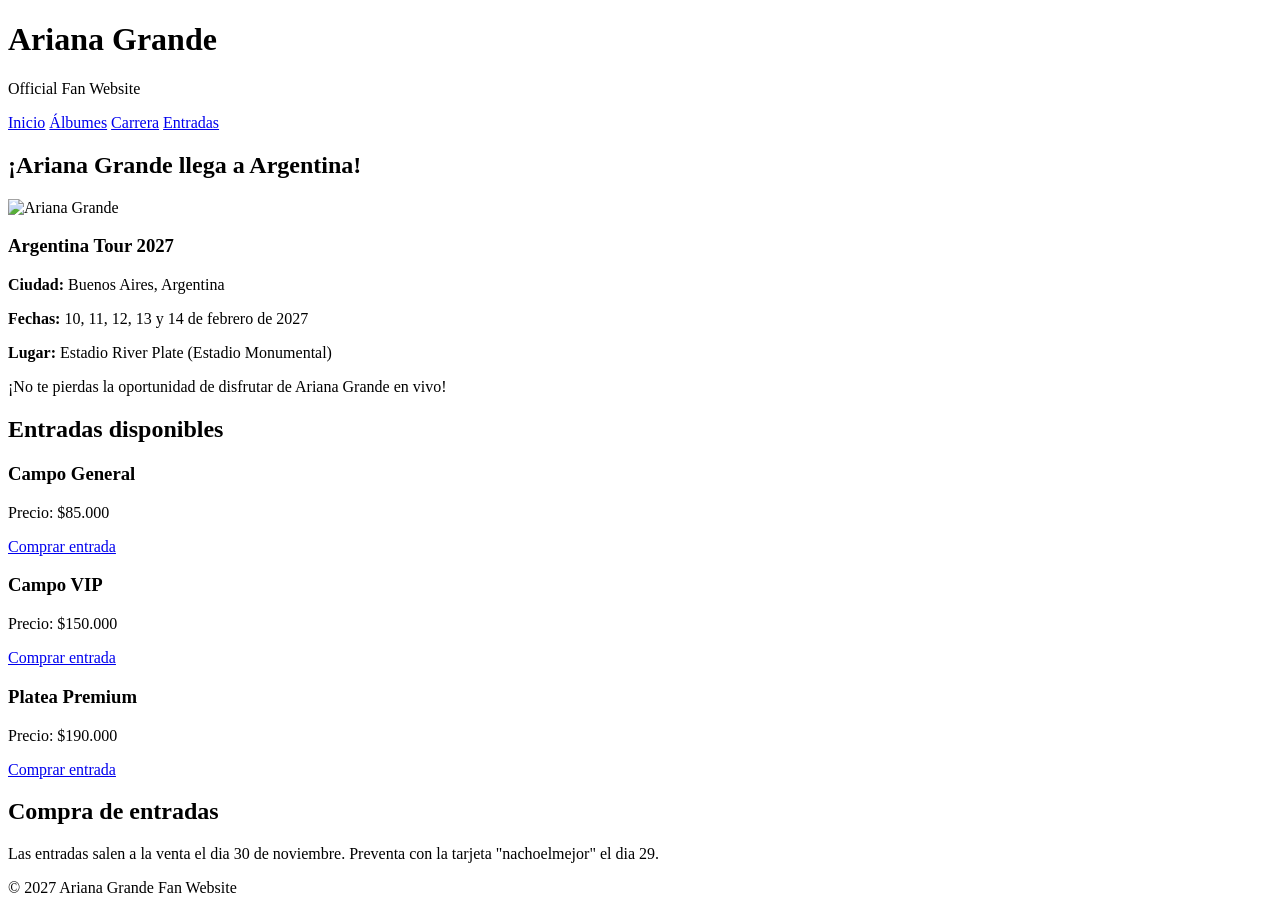
==== index.html @ e8f03b45 "puse todo que habia hecho en un archivo anterior pero ns pq no se guardo" ====
<!DOCTYPE html>
<html lang="es">

<head>
    <meta charset="UTF-8">
    <meta name="viewport" content="width=device-width, initial-scale=1.0">
    <title>Entradas - Ariana Grande</title>
    <link rel="stylesheet" href="estilos.css">
</head>

<body>

    <header>
        <h1>Ariana Grande</h1>
        <p>Official Fan Website</p>
    </header>

    <nav>
        <a href="index.html">Inicio</a>
        <a href="albumes.html">Álbumes</a>
        <a href="carrera.html">Carrera</a>
        <a href="entradas.html">Entradas</a>
    </nav>

    <main>

        <section>
            <h2>¡Ariana Grande llega a Argentina!</h2>

            <article>
                <img src="ariana.jpg" alt="Ariana Grande">

                <h3>Argentina Tour 2027</h3>

                <p><b>Ciudad:</b> Buenos Aires, Argentina</p>
                <p><b>Fechas:</b> 10, 11, 12, 13 y 14 de febrero de 2027</p>
                <p><b>Lugar:</b> Estadio River Plate (Estadio Monumental)</p>

                <p>¡No te pierdas la oportunidad de disfrutar de Ariana Grande en vivo!</p>
            </article>
        </section>

        <section>
            <h2>Entradas disponibles</h2>

            <article>
                <h3>Campo General</h3>
                <p>Precio: $85.000</p>
                <a href="#compra">Comprar entrada</a>
            </article>

            <article>
                <h3>Campo VIP</h3>
                <p>Precio: $150.000</p>
                <a href="#compra">Comprar entrada</a>
            </article>

            <article>
                <h3>Platea Premium</h3>
                <p>Precio: $190.000</p>
                <a href="#compra">Comprar entrada</a>
            </article>
        </section>

        <section id="compra">
            <h2>Compra de entradas</h2>
            <p>Las entradas salen a la venta el dia 30 de noviembre. Preventa con la tarjeta "nachoelmejor" el dia 29.</p>
        </section>

    </main>

    <footer>
        <p>© 2027 Ariana Grande Fan Website</p>
    </footer>

</body>

</html>
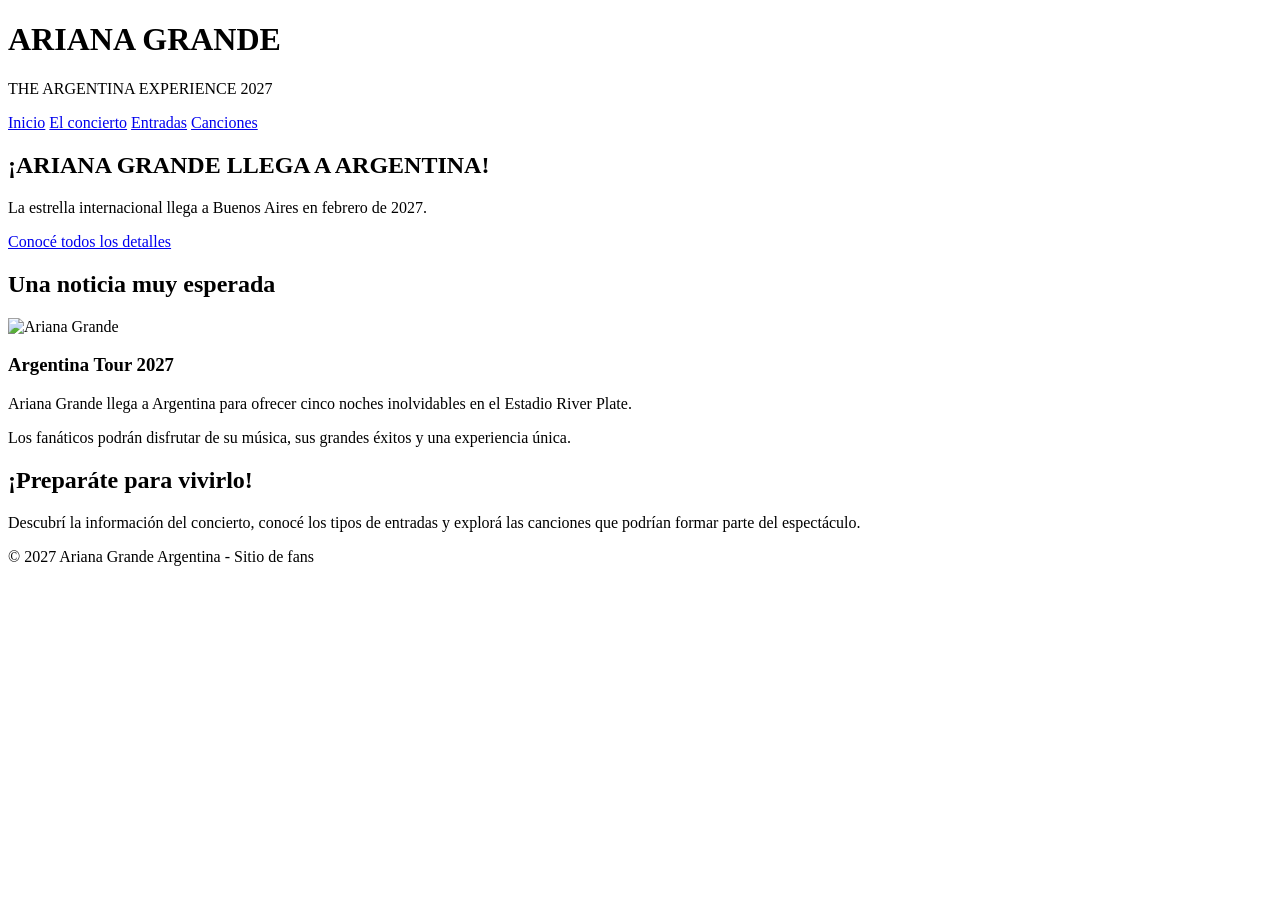
==== commit 4c72bb1f: "lo empece a dividir. puse la info del concierto y la informacion de la llegada." ====
--- a/index.html
+++ b/index.html
@@ -1,79 +1,71 @@
+
 
 <!DOCTYPE html>
 <html lang="es">
 
 <head>
     <meta charset="UTF-8">
-    <meta name="viewport" content="width=device-width, initial-scale=1.0">
-    <title>Entradas - Ariana Grande</title>
+    <title>Ariana Grande en Argentina</title>
     <link rel="stylesheet" href="estilos.css">
 </head>
 
 <body>
 
     <header>
-        <h1>Ariana Grande</h1>
-        <p>Official Fan Website</p>
+        <h1>ARIANA GRANDE</h1>
+        <p>THE ARGENTINA EXPERIENCE 2027</p>
     </header>
 
     <nav>
         <a href="index.html">Inicio</a>
-        <a href="albumes.html">Álbumes</a>
-        <a href="carrera.html">Carrera</a>
+        <a href="concierto.html">El concierto</a>
         <a href="entradas.html">Entradas</a>
+        <a href="canciones.html">Canciones</a>
     </nav>
 
     <main>
 
+        <section class="portada">
+            <h2>¡ARIANA GRANDE LLEGA A ARGENTINA!</h2>
+            <p>La estrella internacional llega a Buenos Aires en febrero de 2027.</p>
+            <a href="concierto.html">Conocé todos los detalles</a>
+        </section>
+
         <section>
-            <h2>¡Ariana Grande llega a Argentina!</h2>
+            <h2>Una noticia muy esperada</h2>
 
             <article>
-                <img src="ariana.jpg" alt="Ariana Grande">
+                <img src="imagenes/ariana.jpg" alt="Ariana Grande">
 
                 <h3>Argentina Tour 2027</h3>
 
-                <p><b>Ciudad:</b> Buenos Aires, Argentina</p>
-                <p><b>Fechas:</b> 10, 11, 12, 13 y 14 de febrero de 2027</p>
-                <p><b>Lugar:</b> Estadio River Plate (Estadio Monumental)</p>
+                <p>
+                    Ariana Grande llega a Argentina para ofrecer cinco noches
+                    inolvidables en el Estadio River Plate.
+                </p>
 
-                <p>¡No te pierdas la oportunidad de disfrutar de Ariana Grande en vivo!</p>
+                <p>
+                    Los fanáticos podrán disfrutar de su música,
+                    sus grandes éxitos y una experiencia única.
+                </p>
             </article>
         </section>
 
         <section>
-            <h2>Entradas disponibles</h2>
+            <h2>¡Preparáte para vivirlo!</h2>
 
-            <article>
-                <h3>Campo General</h3>
-                <p>Precio: $85.000</p>
-                <a href="#compra">Comprar entrada</a>
-            </article>
-
-            <article>
-                <h3>Campo VIP</h3>
-                <p>Precio: $150.000</p>
-                <a href="#compra">Comprar entrada</a>
-            </article>
-
-            <article>
-                <h3>Platea Premium</h3>
-                <p>Precio: $190.000</p>
-                <a href="#compra">Comprar entrada</a>
-            </article>
-        </section>
-
-        <section id="compra">
-            <h2>Compra de entradas</h2>
-            <p>Las entradas salen a la venta el dia 30 de noviembre. Preventa con la tarjeta "nachoelmejor" el dia 29.</p>
+            <p>
+                Descubrí la información del concierto, conocé los tipos
+                de entradas y explorá las canciones que podrían formar
+                parte del espectáculo.
+            </p>
         </section>
 
     </main>
 
     <footer>
-        <p>© 2027 Ariana Grande Fan Website</p>
+        <p>© 2027 Ariana Grande Argentina - Sitio de fans</p>
     </footer>
 
 </body>
-
 </html>
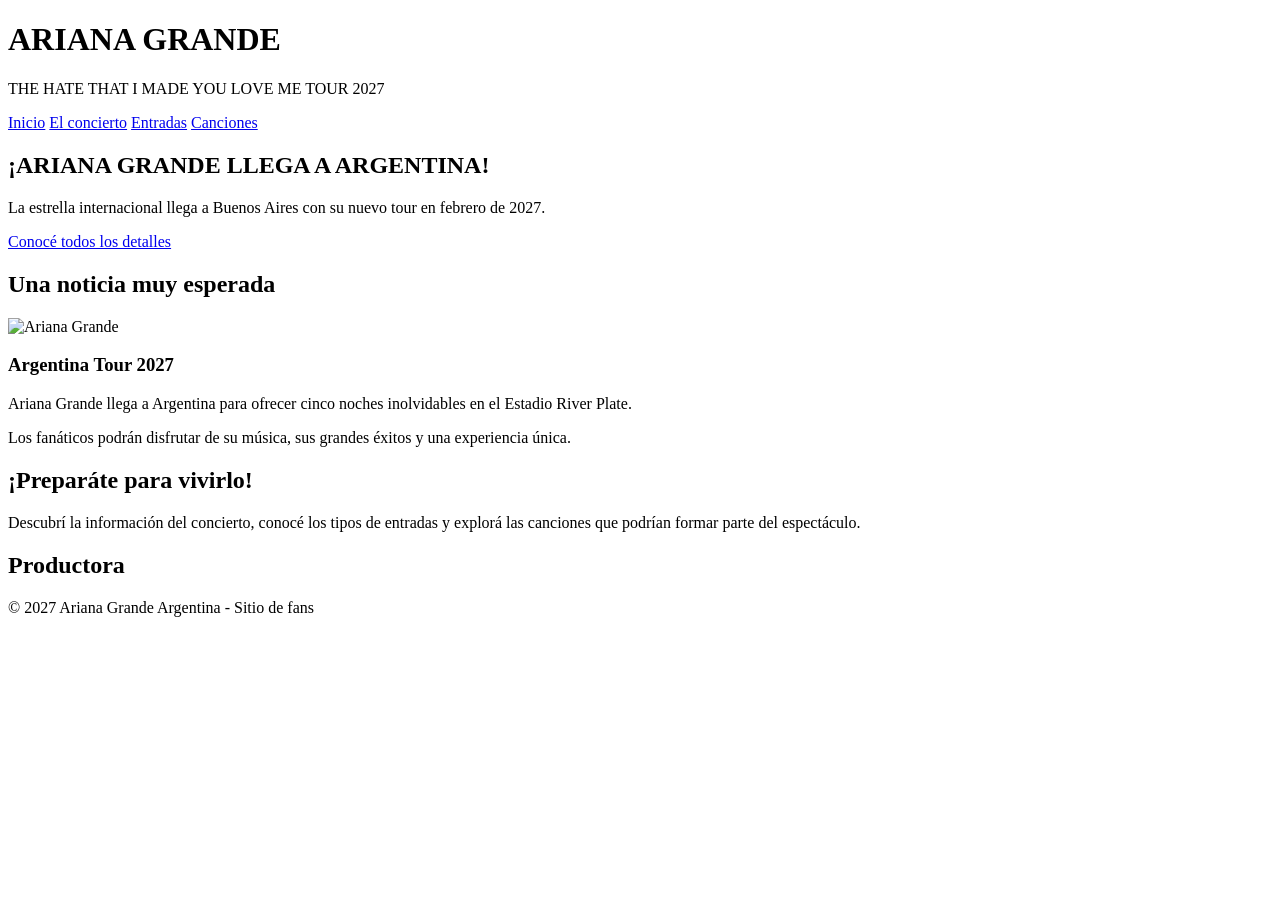
==== commit 11b73ca9: "pkjcash" ====
--- a/index.html
+++ b/index.html
@@ -13,7 +13,7 @@
 
     <header>
         <h1>ARIANA GRANDE</h1>
-        <p>THE ARGENTINA EXPERIENCE 2027</p>
+        <p>THE HATE THAT I MADE YOU LOVE ME TOUR 2027</p>
     </header>
 
     <nav>
@@ -27,7 +27,7 @@
 
         <section class="portada">
             <h2>¡ARIANA GRANDE LLEGA A ARGENTINA!</h2>
-            <p>La estrella internacional llega a Buenos Aires en febrero de 2027.</p>
+            <p>La estrella internacional llega a Buenos Aires con su nuevo tour en febrero de 2027.</p>
             <a href="concierto.html">Conocé todos los detalles</a>
         </section>
 
@@ -44,9 +44,8 @@
                     inolvidables en el Estadio River Plate.
                 </p>
 
-                <p>
-                    Los fanáticos podrán disfrutar de su música,
-                    sus grandes éxitos y una experiencia única.
+                <p> Los fanáticos podrán disfrutar de su música,
+                    sus grandes éxitos y una experiencia única. 
                 </p>
             </article>
         </section>
@@ -59,6 +58,14 @@
                 de entradas y explorá las canciones que podrían formar
                 parte del espectáculo.
             </p>
+
+        </section>
+
+        <section>
+            <h2> Productora</h2>
+            <p>
+                
+            </p>
         </section>
 
     </main>
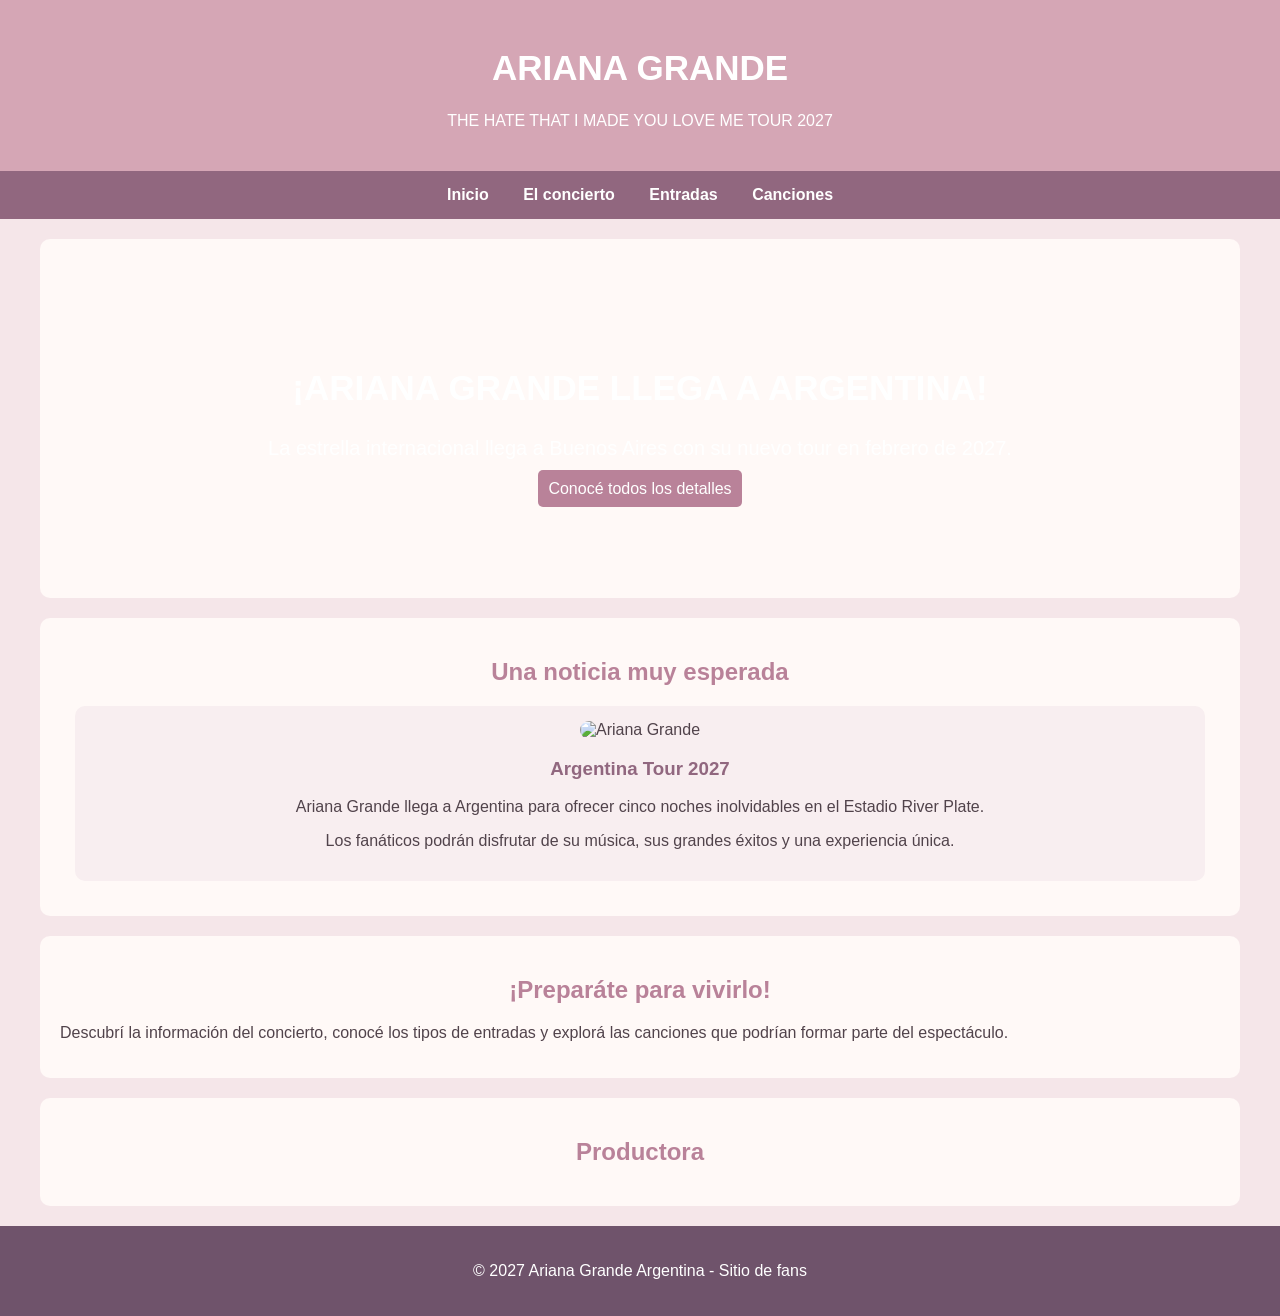
==== commit a1bf2655: "kjjj" ====
--- a/index.html
+++ b/index.html
@@ -6,7 +6,7 @@
 <head>
     <meta charset="UTF-8">
     <title>Ariana Grande en Argentina</title>
-    <link rel="stylesheet" href="estilos.css">
+    <link rel="stylesheet" href="estilo.css">
 </head>
 
 <body>
@@ -64,7 +64,7 @@
         <section>
             <h2> Productora</h2>
             <p>
-                
+
             </p>
         </section>
 
--- a/estilo.css
+++ b/estilo.css
@@ -0,0 +1,126 @@
+body {
+    background-color: #F5E6E9;
+    color: #51434B;
+    font-family: Arial, sans-serif;
+    margin: 0;
+}
+
+/* ENCABEZADO */
+
+header {
+    background-color: #D5A6B5;
+    color: white;
+    text-align: center;
+    padding: 25px;
+}
+
+header h1 {
+    font-size: 35px;
+}
+
+/* MENU */
+
+nav {
+    background-color: #91677F;
+    text-align: center;
+    padding: 15px;
+}
+
+nav a {
+    color: white;
+    text-decoration: none;
+    margin: 15px;
+    font-weight: bold;
+}
+
+nav a:hover {
+    color: #F5E6E9;
+}
+
+/* CONTENIDO */
+
+main {
+    margin: 20px;
+}
+
+section {
+    background-color: #FFF9F7;
+    margin: 20px;
+    padding: 20px;
+    border-radius: 10px;
+}
+
+h2 {
+    color: #B98299;
+    text-align: center;
+}
+
+h3 {
+    color: #91677F;
+}
+
+article {
+    background-color: #F8EEF0;
+    margin: 15px;
+    padding: 15px;
+    border-radius: 10px;
+    text-align: center;
+}
+
+article img {
+    width: 70%;
+    height: 300px;
+    object-fit: cover;
+    border-radius: 10px;
+}
+
+/* PORTADA CON IMAGEN DE FONDO */
+
+.portada {
+    background-image: url("imagenes/ariana.jpg");
+    background-size: cover;
+    background-position: center;
+    color: white;
+    text-align: center;
+    padding: 100px 20px;
+}
+
+.portada h2 {
+    color: white;
+    font-size: 35px;
+}
+
+.portada p {
+    font-size: 20px;
+}
+
+/* ENLACES Y BOTONES */
+
+article a,
+.portada a {
+    background-color: #B98299;
+    color: white;
+    padding: 10px;
+    text-decoration: none;
+    border-radius: 5px;
+}
+
+article a:hover,
+.portada a:hover {
+    background-color: #91677F;
+}
+
+/* LISTAS */
+
+li {
+    margin: 10px;
+}
+
+/* PIE DE PAGINA */
+
+footer {
+    background-color: #6F536B;
+    color: white;
+    text-align: center;
+    padding: 20px;
+}
